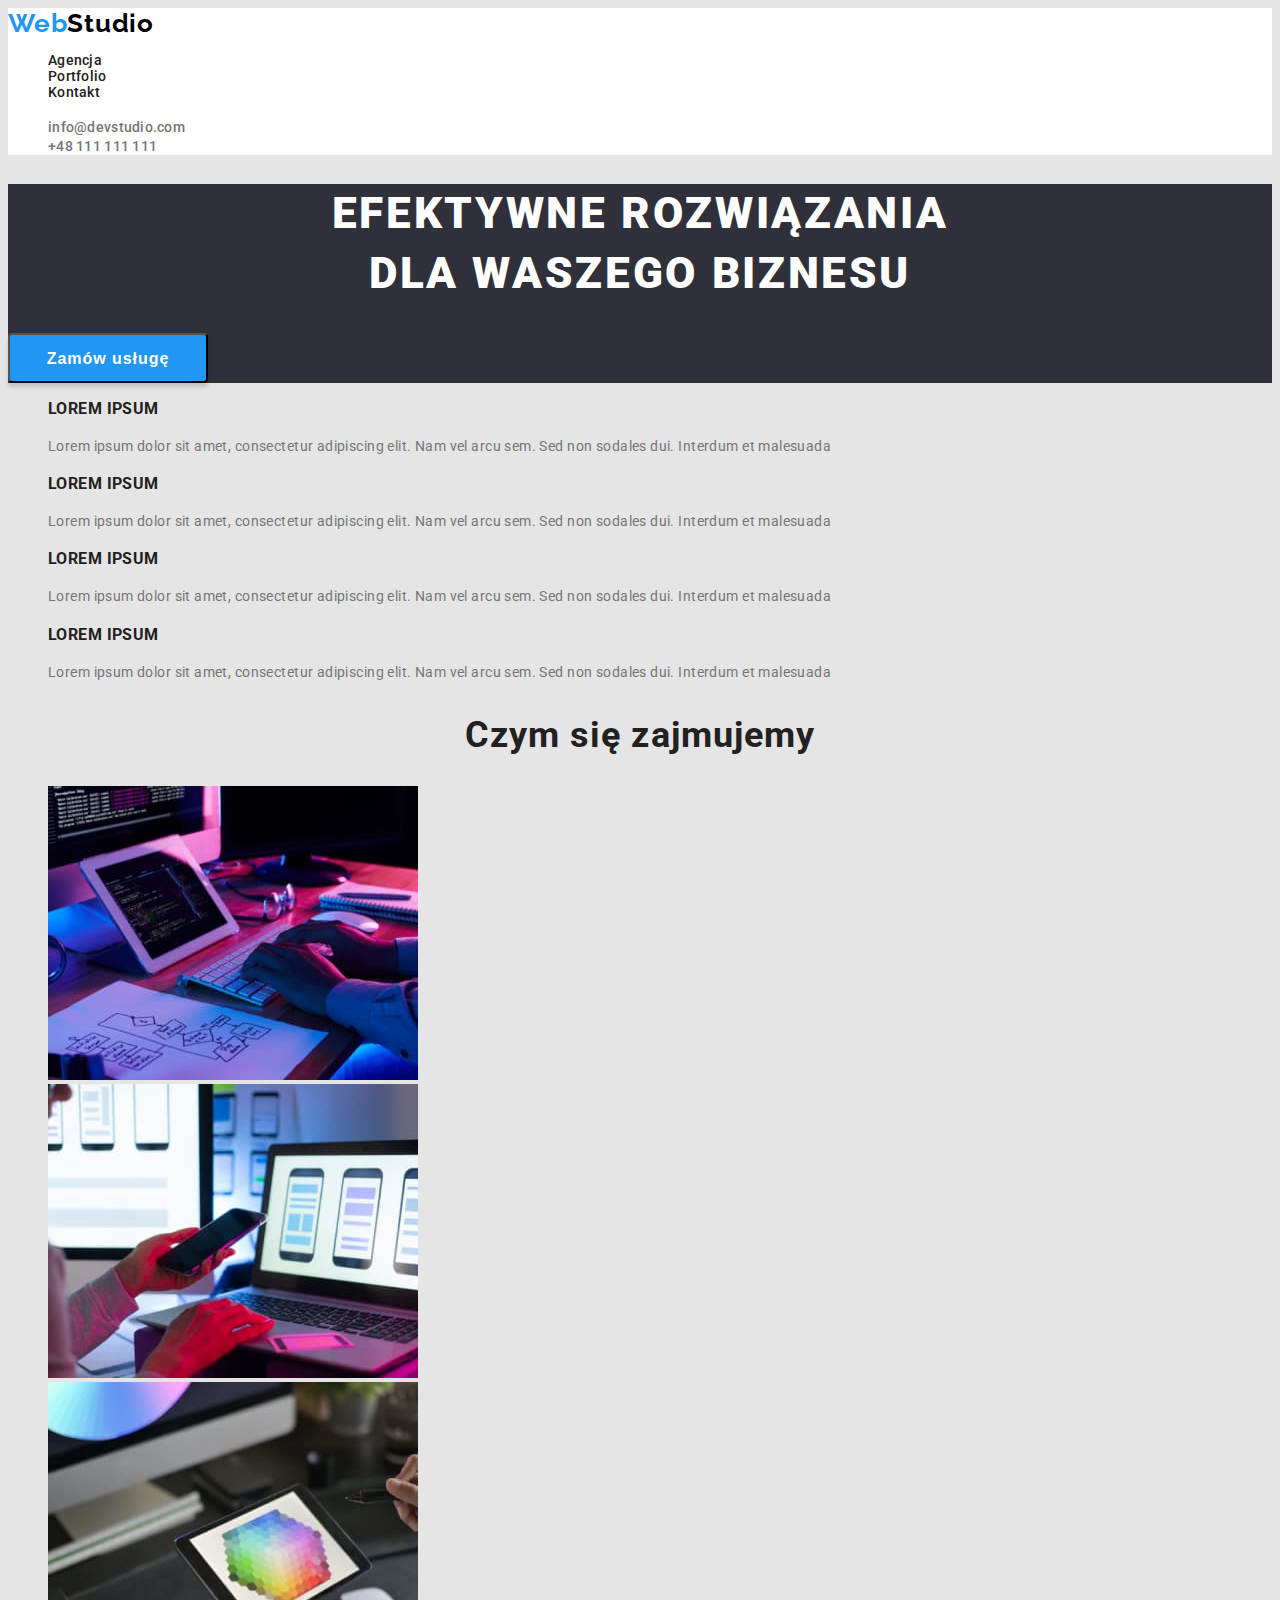
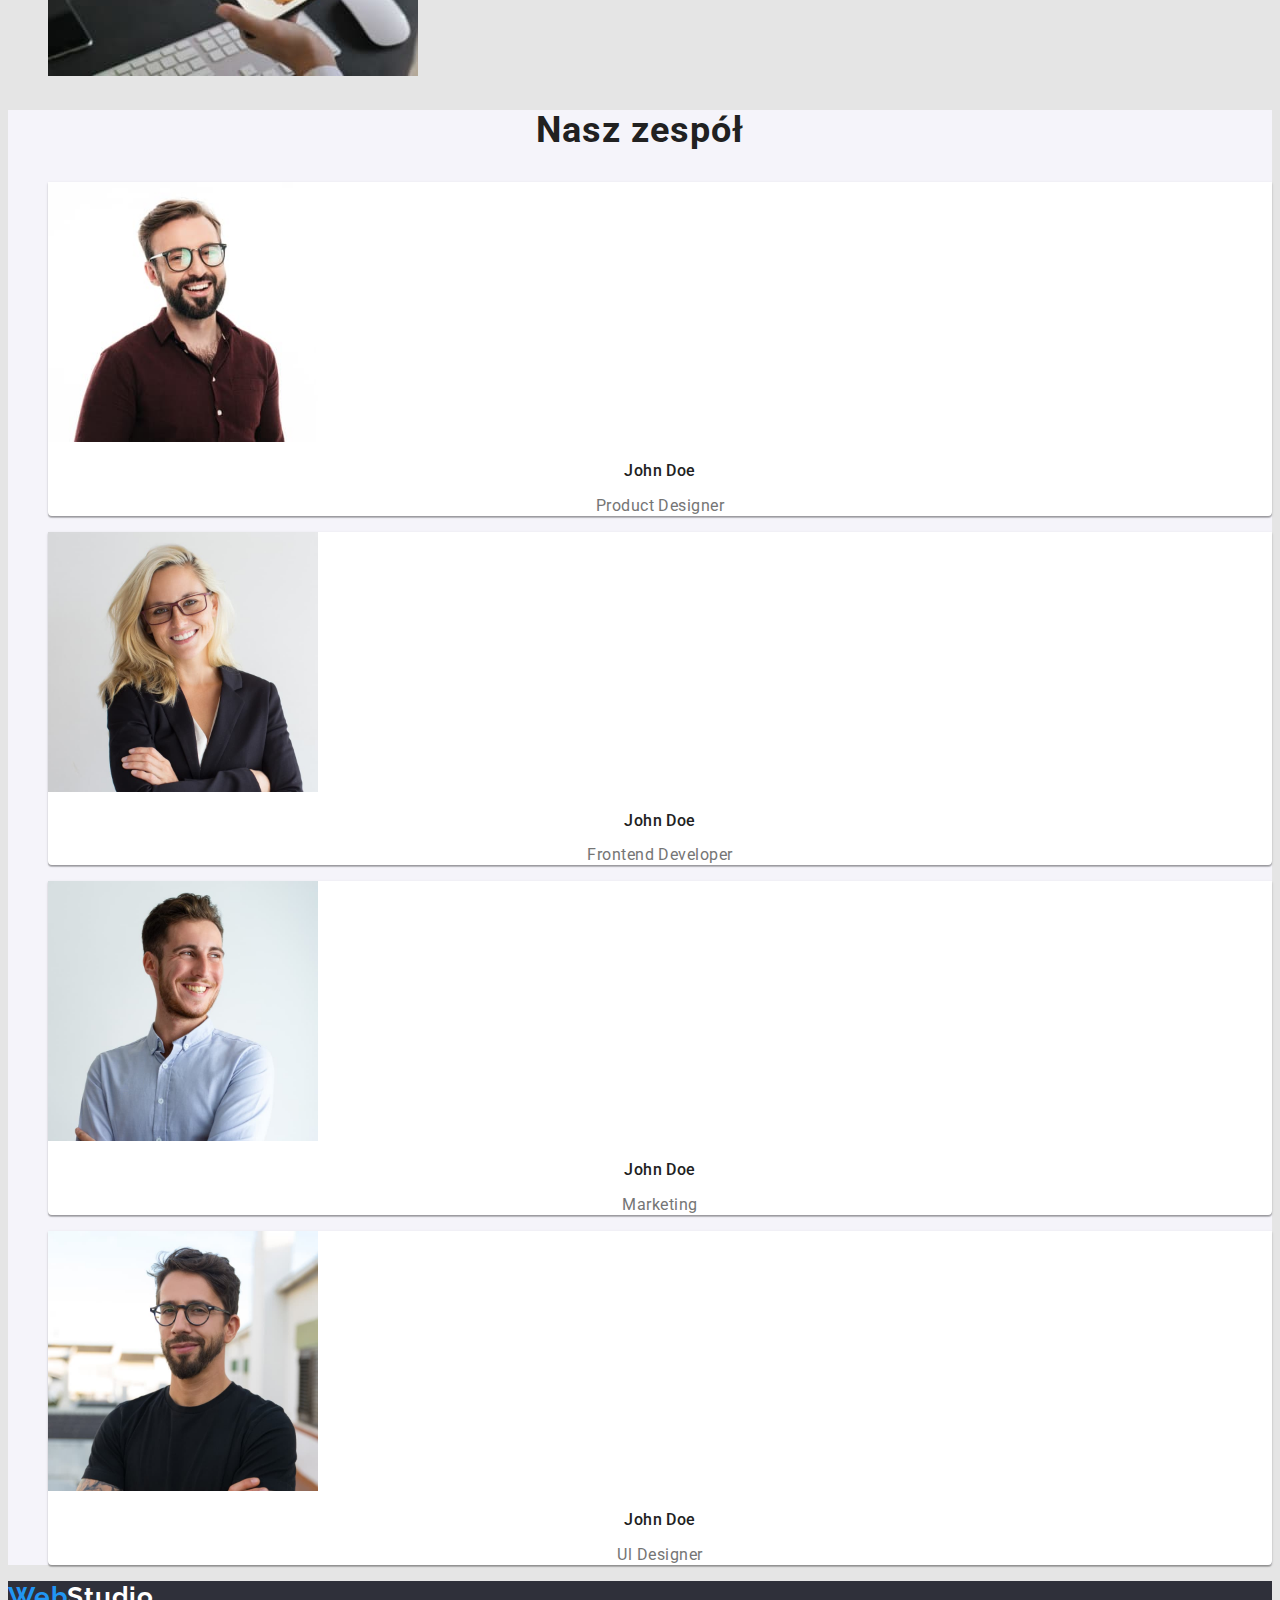
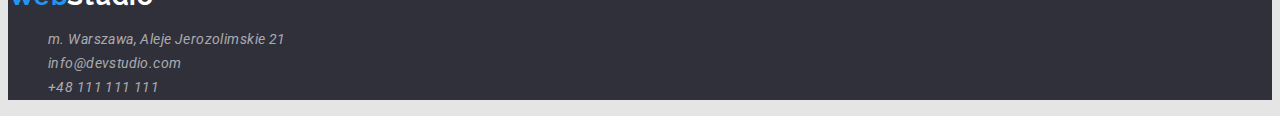
==== index.html @ 437060d9 "e" ====
<!DOCTYPE html>
<html lang="pl">
  <head>
    <meta charset="UTF-8" />
    <meta http-equiv="X-UA-Compatible" content="IE=edge" />
    <meta name="description" content="Webside about WebStudio Agency" />
    <title>WebStudio</title>
    <link href="./css/styles.css" rel="stylesheet" />
    <link rel="preconnect" href="https://fonts.googleapis.com" />
    <link rel="preconnect" href="https://fonts.gstatic.com" crossorigin />
    <link
      href="https://fonts.googleapis.com/css2?family=Raleway:wght@700&family=Roboto:wght@400;500;700;900&display=swap"
      rel="stylesheet"
    />
  </head>
  <body>
    <header class="top-menu">
      <a class="logo" href="./index.html"
        ><span class="first-logo-part">Web</span><span>Studio</span></a
      >
      <nav class="navigation">
        <ul class="link-menu">
          <li><a class="link" href="./index.html">Agencja</a></li>
          <li>
            <a class="link" href="./portfolio.html">Portfolio</a>
          </li>
          <li><a class="link" href="#">Kontakt</a></li>
        </ul>
      </nav>
      <ul class="top-contacts">
        <li>
          <a class="contact-link" href="mailto:info@devstudio.com"
            >info@devstudio.com</a
          >
        </li>
        <li>
          <a class="contact-link" href="tel:+48111111111">+48 111 111 111</a>
        </li>
      </ul>
    </header>
    <main>
      <section class="top-container">
        <h1 class="top-container-text">
          Efektywne rozwiązania <br />dla waszego biznesu
        </h1>
        <button class="top-container-button" type="button">Zamów usługę</button>
      </section>

      <section class="advantages">
        <h2 hidden>Our advantages</h2>
        <ul>
          <li>
            <h3 class="topic">Lorem ipsum</h3>
            <p class="description">
              Lorem ipsum dolor sit amet, consectetur adipiscing elit. Nam vel
              arcu sem. Sed non sodales dui. Interdum et malesuada
            </p>
          </li>
          <li>
            <h3 class="topic">Lorem ipsum</h3>
            <p class="description">
              Lorem ipsum dolor sit amet, consectetur adipiscing elit. Nam vel
              arcu sem. Sed non sodales dui. Interdum et malesuada
            </p>
          </li>
          <li>
            <h3 class="topic">Lorem ipsum</h3>
            <p class="description">
              Lorem ipsum dolor sit amet, consectetur adipiscing elit. Nam vel
              arcu sem. Sed non sodales dui. Interdum et malesuada
            </p>
          </li>
          <li>
            <h3 class="topic">Lorem ipsum</h3>
            <p class="description">
              Lorem ipsum dolor sit amet, consectetur adipiscing elit. Nam vel
              arcu sem. Sed non sodales dui. Interdum et malesuada
            </p>
          </li>
        </ul>
      </section>
      <section>
        <h2 class="what-we-do">Czym się zajmujemy</h2>
        <ul>
          <li>
            <img
              src="./images/img.jpg"
              alt="man typing on a keyboard"
              width="370"
              height="294"
            />
          </li>
          <li>
            <img
              src="./images/img1.jpg"
              alt="man using mobile phone"
              width="370"
              height="294"
            />
          </li>
          <li>
            <img
              src="./images/img2.jpg"
              alt="man trying to find perfect colour"
              width="370"
              height="294"
            />
          </li>
        </ul>
      </section>
      <section class="teammates">
        <h2 class="teammates-header">Nasz zespół</h2>
        <ul>
          <li class="teammates-item">
            <img
              class="teammates-item-photo"
              src="./images/jd1.jpg"
              alt="bearded man with glasses"
              width="270"
              height="260"
            />
            <h3 class="teammates-item-name">John Doe</h3>
            <p class="teammates-item-role">Product Designer</p>
          </li>

          <li class="teammates-item">
            <img
              class="teammates-item-photo"
              src="./images/jd2.jpg"
              alt="blond woman with glasses"
              width="270"
              height="260"
            />
            <h3 class="teammates-item-name">John Doe</h3>
            <p class="teammates-item-role">Frontend Developer</p>
          </li>
          <li class="teammates-item">
            <img
              class="teammates-item-photo"
              src="./images/jd3.jpg"
              alt="smiling man in blue shirt"
              width="270"
              height="260"
            />
            <h3 class="teammates-item-name">John Doe</h3>
            <p class="teammates-item-role">Marketing</p>
          </li>
          <li class="teammates-item">
            <img
              class="teammates-item-photo"
              src="./images/jd4.jpg"
              alt="bearded man with glasses in black t-shirt"
              width="270"
              height="260"
            />
            <h3 class="teammates-item-name">John Doe</h3>
            <p class="teammates-item-role">Ul Designer</p>
          </li>
        </ul>
      </section>
    </main>
    <footer class="footer">
      <p>
        <a class="logo" href="./index.html"
          ><span class="first-logo-part">Web</span
          ><span class="second-logo-part">Studio</span></a
        >
      </p>
      <address class="lower-contacts">
        <ul>
          <li>
            <a
              class="lower-link"
              href="https://www.google.pl/maps/place/al.+Jerozolimskie+21,+00-508+Warszawa/@52.2305286,21.013843,17z/data=!3m1!4b1!4m5!3m4!1s0x471eccf3e52bee23:0xc5163bc7ec8d4437!8m2!3d52.2305286!4d21.0160317"
              target="_blank"
              rel="noopener noreferrer nofollow"
              >m. Warszawa, Aleje Jerozolimskie 21</a
            >
          </li>
          <li>
            <a class="lower-link" href="mailto:info@devstudio.com"
              >info@devstudio.com</a
            >
          </li>
          <li>
            <a class="lower-link" href="tel:+48111111111">+48 111 111 111</a>
          </li>
        </ul>
      </address>
    </footer>
  </body>
</html>
---- css/styles.css ----
:root {
  --page-primary-background-color: #e5e5e5;
  --page-secondary-background-color: #2f303a;
  --page-tertiary-background-color: #f5f4fa;
  --object-primary-background-color: #2196f3;
  --object-secondary-background-color: #ffffff;
  --border-color: #eeeeee;
  --text-primary-color: #212121;
  --text-secondary-color: #757575;
  --text-tertiary-color: #ffffff;
  --text-quaternary-color: #000000;
  --alpha-color: #ffffff99;
  --primary-box-shadow-color: #00000026;
  --secondary-box-shadow-color: #0000001f;
  --tertiary-box-shadow-color: #00000024;
  --quarternary-box-shadow-color: #00000033;
}

body {
  font-family: "Roboto", sans-serif;
  color: var(--text-primary-color);
  background-color: var(--page-primary-background-color);
}
.top-menu {
  background-color: var(--object-secondary-background-color);
}
.logo {
  font-family: "Raleway";
  font-weight: 700;
  font-size: 26px;
  color: var(--text-quaternary-color);
  text-decoration: none;
  line-height: 1.19;
  letter-spacing: 0.03em;
}
.first-logo-part {
  color: var(--object-primary-background-color);
}
.navigation {
  font-size: 14px;
  line-height: 1.14;
  font-weight: 500;
  letter-spacing: 0.02em;
}
.link-menu .link {
  text-decoration: none;
  color: var(--text-primary-color);
}
.link-menu .link:hover,
.link-menu .link:focus {
  color: var(--object-primary-background-color);
}

.top-contacts .contact-link {
  color: var(--text-secondary-color);
  font-size: 14px;
  line-height: 1.14;
  font-weight: 500;
  letter-spacing: 0.02em;
  text-decoration: none;
}
.top-contacts .contact-link:hover,
.top-contacts .contact-link:focus {
  color: var(--object-primary-background-color);
}

.top-container {
  background-color: var(--page-secondary-background-color);
}
.top-container-text {
  color: var(--text-tertiary-color);
  font-size: 44px;
  font-weight: 900;
  line-height: 1.36;
  text-align: center;
  letter-spacing: 0.06em;
  text-transform: uppercase;
}
.top-container-button {
  background-color: var(--object-primary-background-color);
  color: var(--object-secondary-background-color);
  box-shadow: 0px 4px 4px var(--primary-box-shadow-color);
  border-radius: 4px;
  font-weight: 700;
  font-size: 16px;
  line-height: 1.85;
  align-items: center;
  text-align: center;
  letter-spacing: 0.06em;
  width: 200px;
  height: 50px;
  cursor: pointer;
}
.advantages {
  letter-spacing: 0.03em;
  font-size: 14px;
}
.topic {
  line-height: 1.14;
  text-transform: uppercase;
  color: var(--text-primary-color);
}
.description {
  color: var(--text-secondary-color);
  line-height: 1.71;
}
.what-we-do {
  color: var(--text-primary-color);
  font-size: 36px;
  line-height: 1.16;
  text-align: center;
  letter-spacing: 0.03em;
}
.teammates {
  background-color: var(--page-tertiary-background-color);
}
.teammates-header {
  color: var(--text-primary-color);
  font-size: 36px;
  line-height: 1.16;
  text-align: center;
  letter-spacing: 0.03em;
}
.teammates-item {
  background-color: var(--object-secondary-background-color);
  box-shadow: 0px 1px 3px var(--secondary-box-shadow-color),
    0px 1px 1px var(--tertiary-box-shadow-color),
    0px 2px 1px var(--quarternary-box-shadow-color);
  border-radius: 0px 0px 4px 4px;
}
.teammates-item-name {
  color: var(--text-primary-color);
  font-weight: 500;
  font-size: 16px;
  line-height: 1.18;
  text-align: center;
  letter-spacing: 0.03em;
}
.teammates-item-role {
  color: var(--text-secondary-color);
  font-size: 16px;
  line-height: 1.18;
  text-align: center;
  letter-spacing: 0.03em;
}
.footer {
  background-color: var(--page-secondary-background-color);
  text-decoration: none;
}
.second-logo-part {
  color: var(--text-tertiary-color);
}
.lower-contacts .lower-link {
  color: var(--alpha-color);
  font-size: 14px;
  line-height: 1.71;
  letter-spacing: 0.03em;
  text-decoration: none;
}
.lower-contacts .lower-link:hover,
.lower-contacts .lower-link:focus {
  color: var(--text-tertiary-color);
}

.portfolio-button {
  background-color: var(--page-tertiary-background-color);
  color: var(--text-primary-color);
  box-shadow: 0px 4px 4px var(--primary-box-shadow-color);
  border-radius: 4px;
  font-weight: 500;
  font-size: 16px;
  line-height: 1.62;
  text-align: center;
  letter-spacing: 0.06em;
  cursor: pointer;
}
.portfolio-button:hover,
.portfolio-button:focus {
  background-color: var(--object-primary-background-color);
  color: var(--object-secondary-background-color);
}
.portfolio-lower-section-item {
  background-color: var(--text-tertiary-color);
  border: 1px solid var(--border-color);
}
.portfolio-lower-section-item-heading {
  color: var(--text-primary-color);
  font-size: 18px;
  line-height: 2;
  letter-spacing: 0.06em;
}
.portfolio-lower-section-item-description {
  color: var(--text-secondary-color);
  font-size: 16px;
  line-height: 1.87;
  letter-spacing: 0.06em;
}

/*dodałem bo nie mogłem patrzeć na te kropki :)*/
ul {
  list-style-type: none;
}
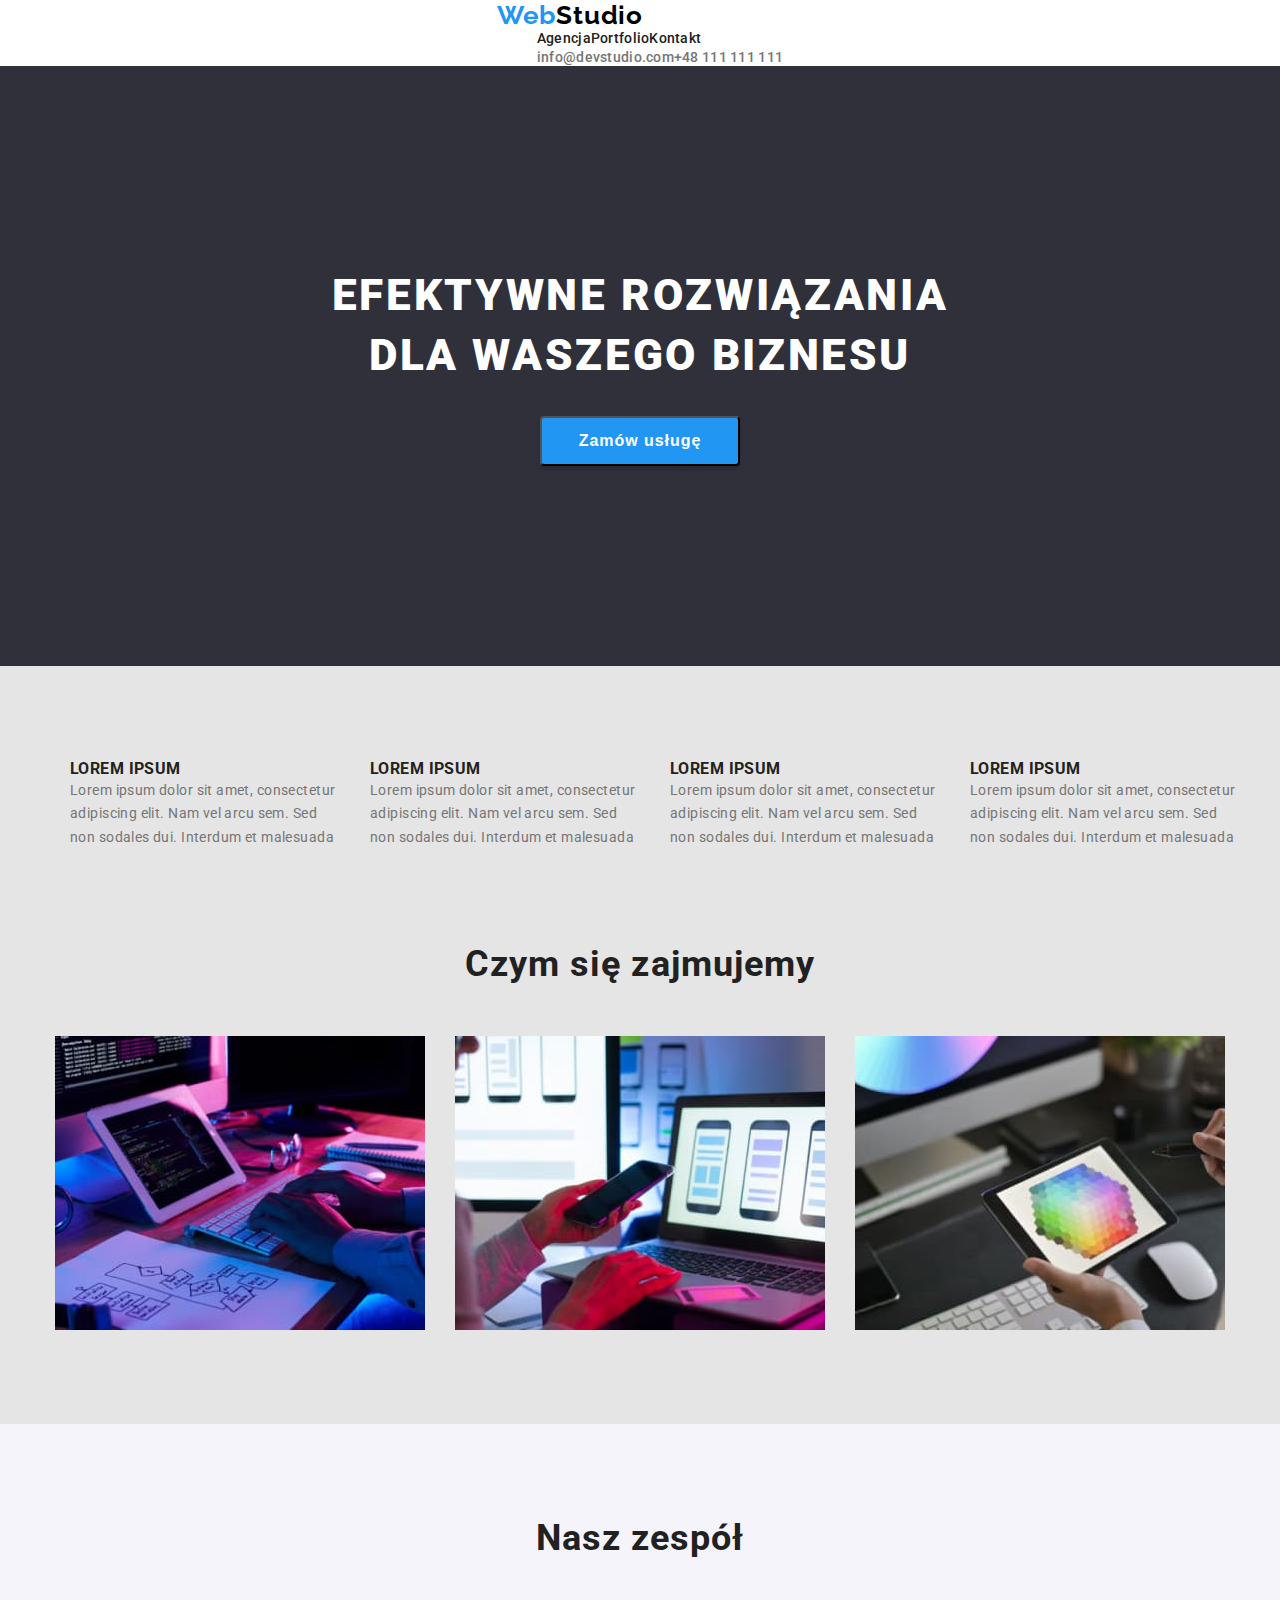
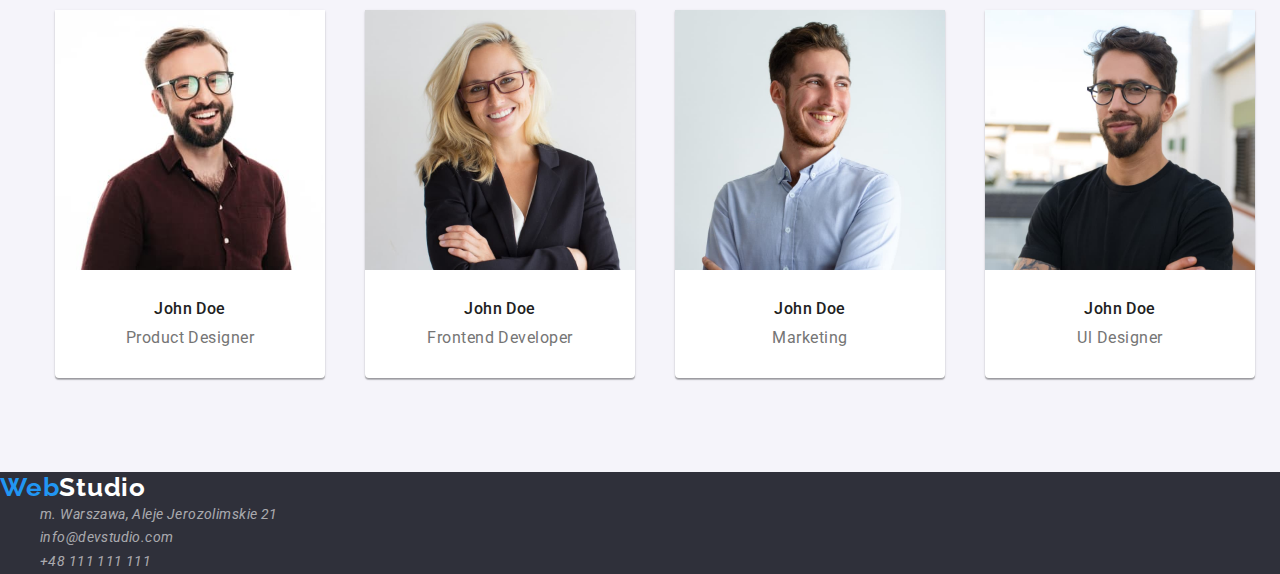
==== commit a5f833c2: "refreshed main in index.html and added styles in styles.css for main" ====
--- a/index.html
+++ b/index.html
@@ -5,6 +5,13 @@
     <meta http-equiv="X-UA-Compatible" content="IE=edge" />
     <meta name="description" content="Webside about WebStudio Agency" />
     <title>WebStudio</title>
+    <link
+      rel="stylesheet"
+      href="https://cdnjs.cloudflare.com/ajax/libs/modern-normalize/1.1.0/modern-normalize.min.css"
+      integrity="sha512-wpPYUAdjBVSE4KJnH1VR1HeZfpl1ub8YT/NKx4PuQ5NmX2tKuGu6U/JRp5y+Y8XG2tV+wKQpNHVUX03MfMFn9Q=="
+      crossorigin="anonymous"
+      referrerpolicy="no-referrer"
+    />
     <link href="./css/styles.css" rel="stylesheet" />
     <link rel="preconnect" href="https://fonts.googleapis.com" />
     <link rel="preconnect" href="https://fonts.gstatic.com" crossorigin />
@@ -15,9 +22,11 @@
   </head>
   <body>
     <header class="top-menu">
+      <div class="container">
       <a class="logo" href="./index.html"
         ><span class="first-logo-part">Web</span><span>Studio</span></a
       >
+      
       <nav class="navigation">
         <ul class="link-menu">
           <li><a class="link" href="./index.html">Agencja</a></li>
@@ -27,6 +36,7 @@
           <li><a class="link" href="#">Kontakt</a></li>
         </ul>
       </nav>
+      
       <ul class="top-contacts">
         <li>
           <a class="contact-link" href="mailto:info@devstudio.com"
@@ -37,126 +47,135 @@
           <a class="contact-link" href="tel:+48111111111">+48 111 111 111</a>
         </li>
       </ul>
+    </div>
     </header>
     <main>
-      <section class="top-container">
+      <section class="top-container section">
+        <div class="container">
         <h1 class="top-container-text">
           Efektywne rozwiązania <br />dla waszego biznesu
         </h1>
         <button class="top-container-button" type="button">Zamów usługę</button>
+      </div>
       </section>
 
-      <section class="advantages">
+      <section class="advantages section">
+        <div class="container">
         <h2 hidden>Our advantages</h2>
-        <ul>
-          <li>
-            <h3 class="topic">Lorem ipsum</h3>
-            <p class="description">
-              Lorem ipsum dolor sit amet, consectetur adipiscing elit. Nam vel
-              arcu sem. Sed non sodales dui. Interdum et malesuada
-            </p>
-          </li>
-          <li>
-            <h3 class="topic">Lorem ipsum</h3>
-            <p class="description">
-              Lorem ipsum dolor sit amet, consectetur adipiscing elit. Nam vel
-              arcu sem. Sed non sodales dui. Interdum et malesuada
-            </p>
-          </li>
-          <li>
-            <h3 class="topic">Lorem ipsum</h3>
-            <p class="description">
-              Lorem ipsum dolor sit amet, consectetur adipiscing elit. Nam vel
-              arcu sem. Sed non sodales dui. Interdum et malesuada
-            </p>
-          </li>
-          <li>
-            <h3 class="topic">Lorem ipsum</h3>
-            <p class="description">
-              Lorem ipsum dolor sit amet, consectetur adipiscing elit. Nam vel
-              arcu sem. Sed non sodales dui. Interdum et malesuada
-            </p>
-          </li>
+        <ul class="advantages-list">
+          <li>
+            <h3 class="topic">Lorem ipsum</h3>
+            <p class="description">
+              Lorem ipsum dolor sit amet, consectetur adipiscing elit. Nam vel
+              arcu sem. Sed non sodales dui. Interdum et malesuada
+            </p>
+          </li>
+          <li>
+            <h3 class="topic">Lorem ipsum</h3>
+            <p class="description">
+              Lorem ipsum dolor sit amet, consectetur adipiscing elit. Nam vel
+              arcu sem. Sed non sodales dui. Interdum et malesuada
+            </p>
+          </li>
+          <li>
+            <h3 class="topic">Lorem ipsum</h3>
+            <p class="description">
+              Lorem ipsum dolor sit amet, consectetur adipiscing elit. Nam vel
+              arcu sem. Sed non sodales dui. Interdum et malesuada
+            </p>
+          </li>
+          <li>
+            <h3 class="topic">Lorem ipsum</h3>
+            <p class="description">
+              Lorem ipsum dolor sit amet, consectetur adipiscing elit. Nam vel
+              arcu sem. Sed non sodales dui. Interdum et malesuada
+            </p>
+          </li>
+        </div>
         </ul>
       </section>
-      <section>
-        <h2 class="what-we-do">Czym się zajmujemy</h2>
-        <ul>
-          <li>
-            <img
-              src="./images/img.jpg"
-              alt="man typing on a keyboard"
-              width="370"
-              height="294"
-            />
-          </li>
-          <li>
-            <img
-              src="./images/img1.jpg"
-              alt="man using mobile phone"
-              width="370"
-              height="294"
-            />
-          </li>
-          <li>
-            <img
-              src="./images/img2.jpg"
-              alt="man trying to find perfect colour"
-              width="370"
-              height="294"
-            />
-          </li>
-        </ul>
-      </section>
-      <section class="teammates">
-        <h2 class="teammates-header">Nasz zespół</h2>
-        <ul>
-          <li class="teammates-item">
-            <img
-              class="teammates-item-photo"
-              src="./images/jd1.jpg"
-              alt="bearded man with glasses"
-              width="270"
-              height="260"
-            />
-            <h3 class="teammates-item-name">John Doe</h3>
-            <p class="teammates-item-role">Product Designer</p>
-          </li>
+      <section class="section">
+        <div class="container">
+          <h2 class="what-we-do">Czym się zajmujemy</h2>
+          <ul class="what-we-do-list">
+            <li>
+              <img class="what-we-do-list-image"
+                src="./images/img.jpg"
+                alt="man typing on a keyboard"
+                width="370"
+                height="294"
+              />
+            </li>
+            <li >
+              <img class="what-we-do-list-image"
+                src="./images/img1.jpg"
+                alt="man using mobile phone"
+                width="370"
+                height="294"
+              />
+            </li>
+            <li >
+              <img class="what-we-do-list-image"
+                src="./images/img2.jpg"
+                alt="man trying to find perfect colour"
+                width="370"
+                height="294"
+              />
+            </li>
+          </ul>
+        </div>
+      </section>
+      <section class="teammates section">
+        <div class="container">
+          <h2 class="teammates-header">Nasz zespół</h2>
+          <ul class="teammates-list">
+            <li class="teammates-item">
+              <img
+                class="teammates-item-photo"
+                src="./images/jd1.jpg"
+                alt="bearded man with glasses"
+                width="270"
+                height="260"
+              />
+              <h3 class="teammates-item-name">John Doe</h3>
+              <p class="teammates-item-role">Product Designer</p>
+            </li>
 
-          <li class="teammates-item">
-            <img
-              class="teammates-item-photo"
-              src="./images/jd2.jpg"
-              alt="blond woman with glasses"
-              width="270"
-              height="260"
-            />
-            <h3 class="teammates-item-name">John Doe</h3>
-            <p class="teammates-item-role">Frontend Developer</p>
-          </li>
-          <li class="teammates-item">
-            <img
-              class="teammates-item-photo"
-              src="./images/jd3.jpg"
-              alt="smiling man in blue shirt"
-              width="270"
-              height="260"
-            />
-            <h3 class="teammates-item-name">John Doe</h3>
-            <p class="teammates-item-role">Marketing</p>
-          </li>
-          <li class="teammates-item">
-            <img
-              class="teammates-item-photo"
-              src="./images/jd4.jpg"
-              alt="bearded man with glasses in black t-shirt"
-              width="270"
-              height="260"
-            />
-            <h3 class="teammates-item-name">John Doe</h3>
-            <p class="teammates-item-role">Ul Designer</p>
-          </li>
-        </ul>
+            <li class="teammates-item">
+              <img
+                class="teammates-item-photo"
+                src="./images/jd2.jpg"
+                alt="blond woman with glasses"
+                width="270"
+                height="260"
+              />
+              <h3 class="teammates-item-name">John Doe</h3>
+              <p class="teammates-item-role">Frontend Developer</p>
+            </li>
+            <li class="teammates-item">
+              <img
+                class="teammates-item-photo"
+                src="./images/jd3.jpg"
+                alt="smiling man in blue shirt"
+                width="270"
+                height="260"
+              />
+              <h3 class="teammates-item-name">John Doe</h3>
+              <p class="teammates-item-role">Marketing</p>
+            </li>
+            <li class="teammates-item">
+              <img
+                class="teammates-item-photo"
+                src="./images/jd4.jpg"
+                alt="bearded man with glasses in black t-shirt"
+                width="270"
+                height="260"
+              />
+              <h3 class="teammates-item-name">John Doe</h3>
+              <p class="teammates-item-role">Ul Designer</p>
+            </li>
+          </ul>
+        </div>
       </section>
     </main>
     <footer class="footer">
--- a/css/styles.css
+++ b/css/styles.css
@@ -15,14 +15,29 @@
   --tertiary-box-shadow-color: #00000024;
   --quarternary-box-shadow-color: #00000033;
 }
-
+* {
+  margin: 0;
+}
 body {
   font-family: "Roboto", sans-serif;
   color: var(--text-primary-color);
   background-color: var(--page-primary-background-color);
 }
+.container {
+  max-width: 1200px;
+  margin: 0 auto;
+}
+.section {
+  padding-top: 94px;
+  padding-bottom: 94px;
+}
+
 .top-menu {
   background-color: var(--object-secondary-background-color);
+  padding-left: 15px;
+  padding-right: 15px;
+  display: flex;
+  justify-content: space-between;
 }
 .logo {
   font-family: "Raleway";
@@ -42,6 +57,9 @@
   font-weight: 500;
   letter-spacing: 0.02em;
 }
+.navigation .link-menu {
+  display: flex;
+}
 .link-menu .link {
   text-decoration: none;
   color: var(--text-primary-color);
@@ -50,7 +68,9 @@
 .link-menu .link:focus {
   color: var(--object-primary-background-color);
 }
-
+.top-contacts {
+  display: flex;
+}
 .top-contacts .contact-link {
   color: var(--text-secondary-color);
   font-size: 14px;
@@ -66,6 +86,9 @@
 
 .top-container {
   background-color: var(--page-secondary-background-color);
+  display: flex;
+  padding-bottom: 200px;
+  padding-top: 200px;
 }
 .top-container-text {
   color: var(--text-tertiary-color);
@@ -75,6 +98,8 @@
   text-align: center;
   letter-spacing: 0.06em;
   text-transform: uppercase;
+  min-height: 120px;
+  min-width: 696px;
 }
 .top-container-button {
   background-color: var(--object-primary-background-color);
@@ -87,13 +112,28 @@
   align-items: center;
   text-align: center;
   letter-spacing: 0.06em;
-  width: 200px;
-  height: 50px;
+  min-width: 200px;
+  min-height: 50px;
   cursor: pointer;
+  display: block;
+  margin-left: auto;
+  margin-right: auto;
+  margin-top: 30px;
 }
 .advantages {
   letter-spacing: 0.03em;
   font-size: 14px;
+  width: 100%;
+  padding-bottom: 0;
+  padding-left: 15px;
+  padding-right: 15px;
+}
+.advantages-list {
+  display: flex;
+  padding-left: 15px;
+  padding-right: 15px;
+  justify-content: space-between;
+  column-gap: 30px;
 }
 .topic {
   line-height: 1.14;
@@ -110,9 +150,21 @@
   line-height: 1.16;
   text-align: center;
   letter-spacing: 0.03em;
+  margin-bottom: 50px;
+}
+.what-we-do-list {
+  display: flex;
+  justify-content: space-between;
+
+  padding: 0 15px;
+  margin-top: 50px;
+}
+.what-we-do-list-image {
+  display: block;
 }
 .teammates {
   background-color: var(--page-tertiary-background-color);
+  width: 100%;
 }
 .teammates-header {
   color: var(--text-primary-color);
@@ -120,6 +172,14 @@
   line-height: 1.16;
   text-align: center;
   letter-spacing: 0.03em;
+  margin-bottom: 50px;
+}
+.teammates-list {
+  display: flex;
+  justify-content: space-between;
+  width: 100%;
+  padding: 0 15px;
+  margin-top: 50px;
 }
 .teammates-item {
   background-color: var(--object-secondary-background-color);
@@ -128,6 +188,9 @@
     0px 2px 1px var(--quarternary-box-shadow-color);
   border-radius: 0px 0px 4px 4px;
 }
+.teammates-item-photo {
+  display: block;
+}
 .teammates-item-name {
   color: var(--text-primary-color);
   font-weight: 500;
@@ -135,6 +198,7 @@
   line-height: 1.18;
   text-align: center;
   letter-spacing: 0.03em;
+  margin: 30px auto 10px;
 }
 .teammates-item-role {
   color: var(--text-secondary-color);
@@ -142,6 +206,7 @@
   line-height: 1.18;
   text-align: center;
   letter-spacing: 0.03em;
+  margin: 10px auto 30px;
 }
 .footer {
   background-color: var(--page-secondary-background-color);
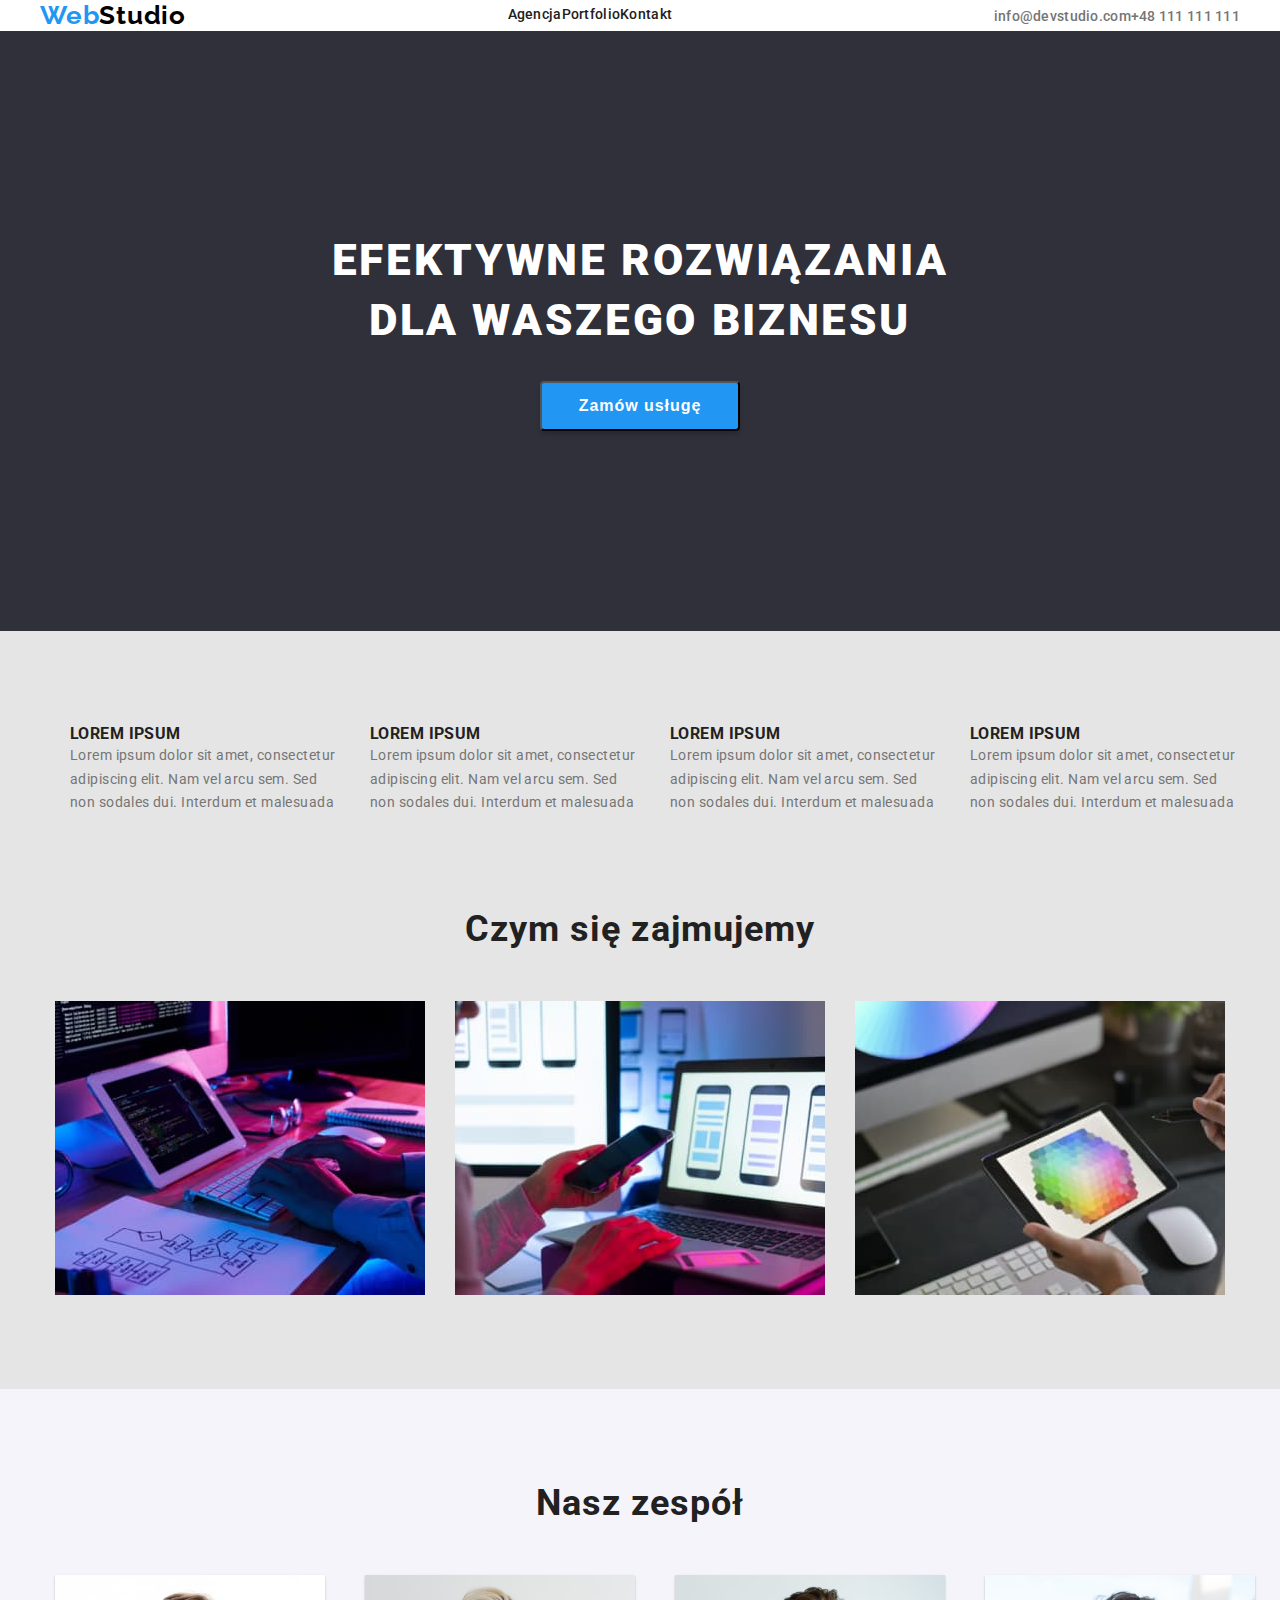
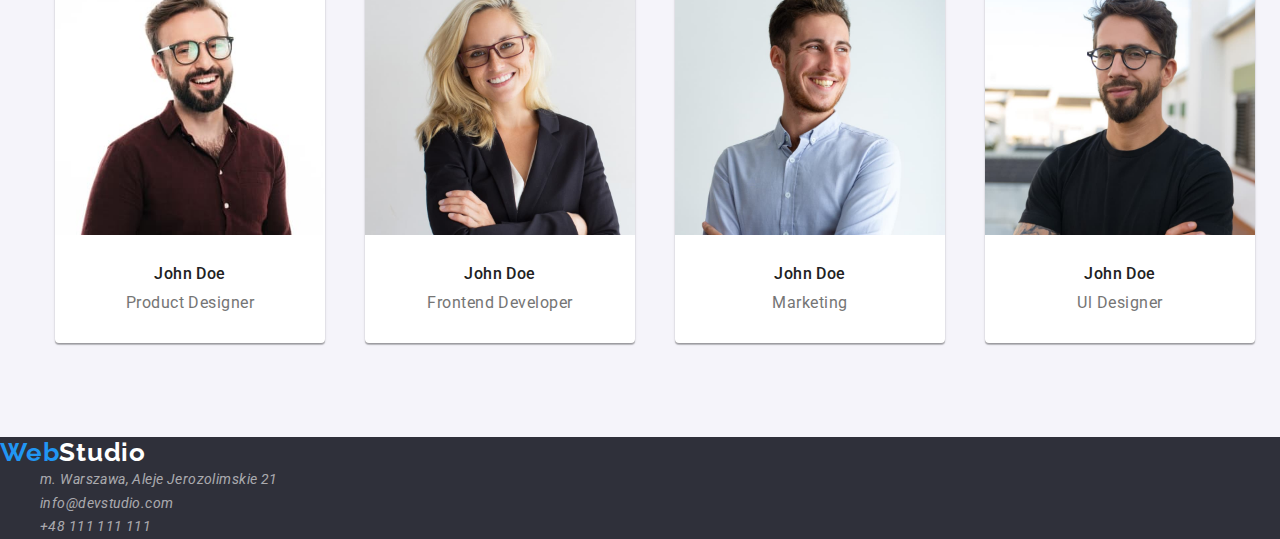
==== commit a7e50cb8: "added class top-menu-box in header in index.html and refreshed styles for it in styles.css" ====
--- a/index.html
+++ b/index.html
@@ -21,8 +21,8 @@
     />
   </head>
   <body>
-    <header class="top-menu">
-      <div class="container">
+    <header class="top-menu" >
+      <div class="top-menu-box container">
       <a class="logo" href="./index.html"
         ><span class="first-logo-part">Web</span><span>Studio</span></a
       >
--- a/css/styles.css
+++ b/css/styles.css
@@ -31,13 +31,16 @@
   padding-top: 94px;
   padding-bottom: 94px;
 }
-
 .top-menu {
   background-color: var(--object-secondary-background-color);
+  width: 100%;
+}
+.top-menu-box {
   padding-left: 15px;
   padding-right: 15px;
   display: flex;
   justify-content: space-between;
+  align-items: center;
 }
 .logo {
   font-family: "Raleway";
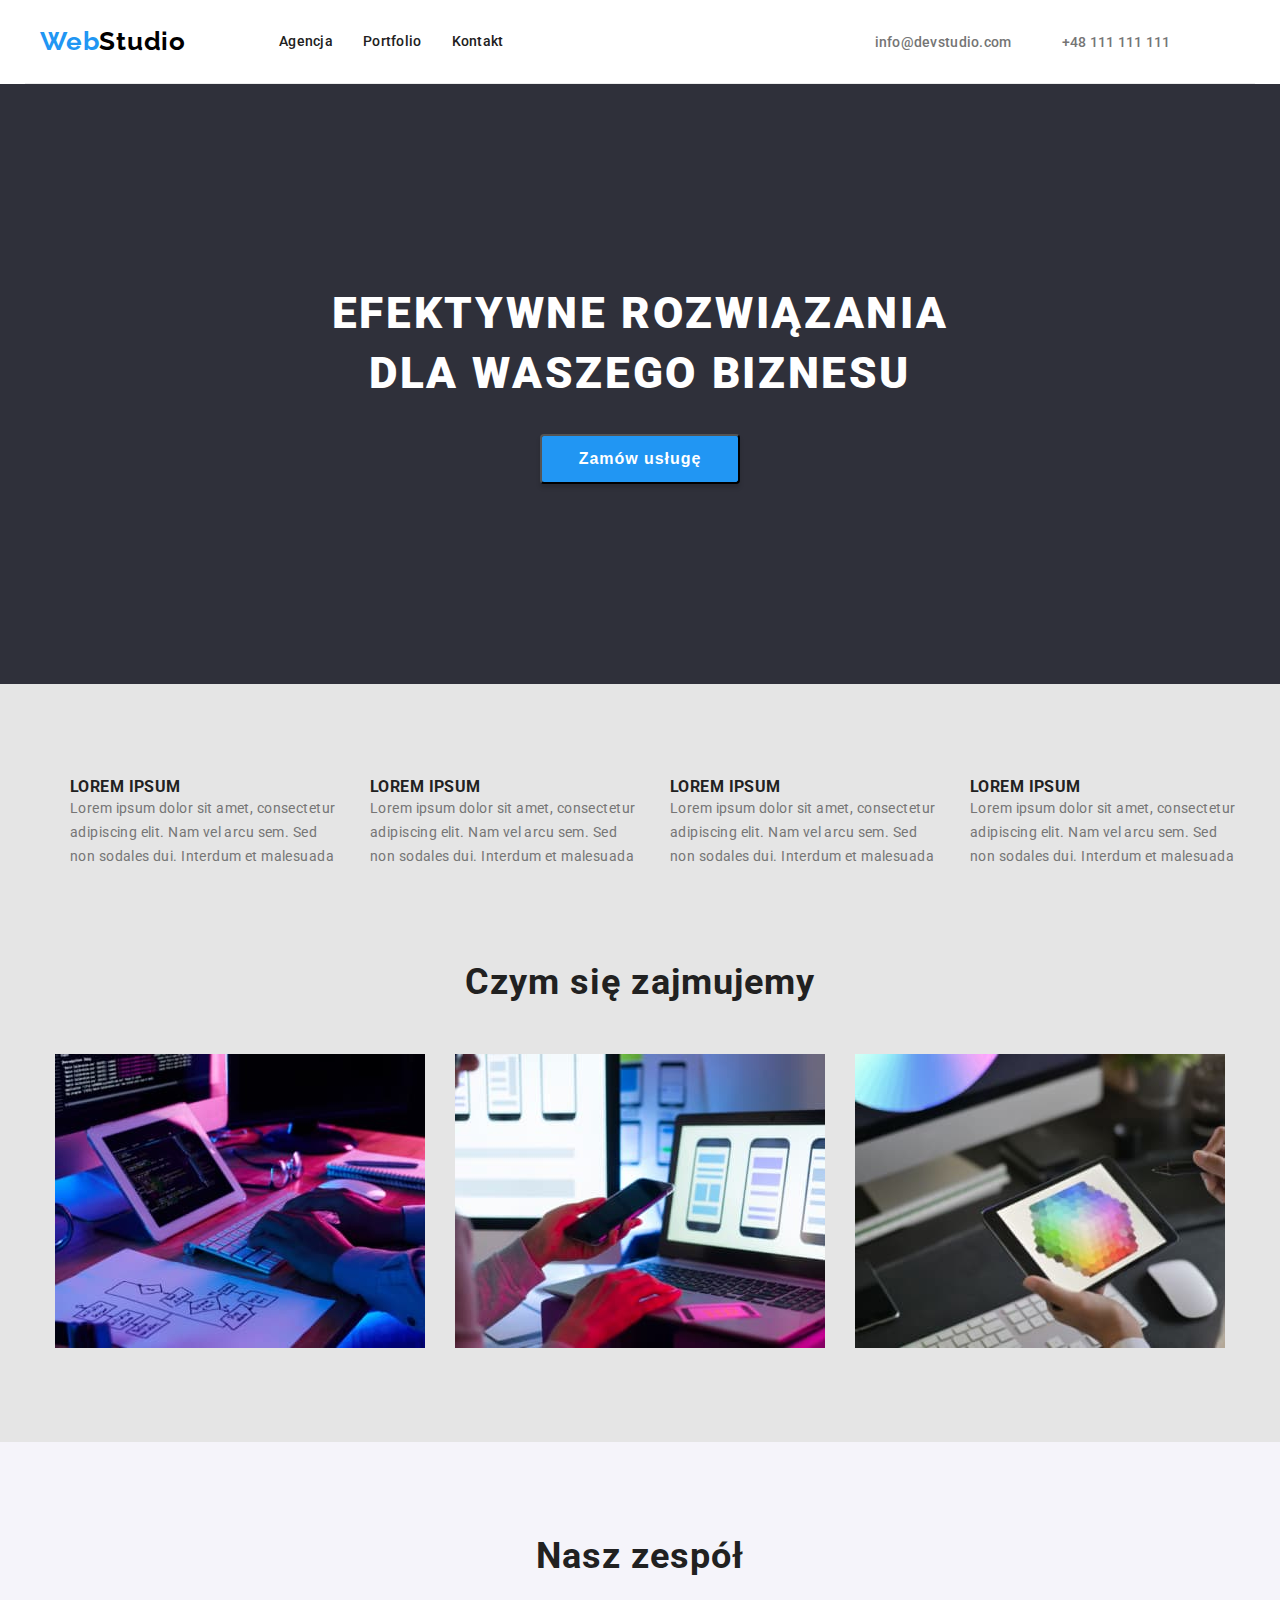
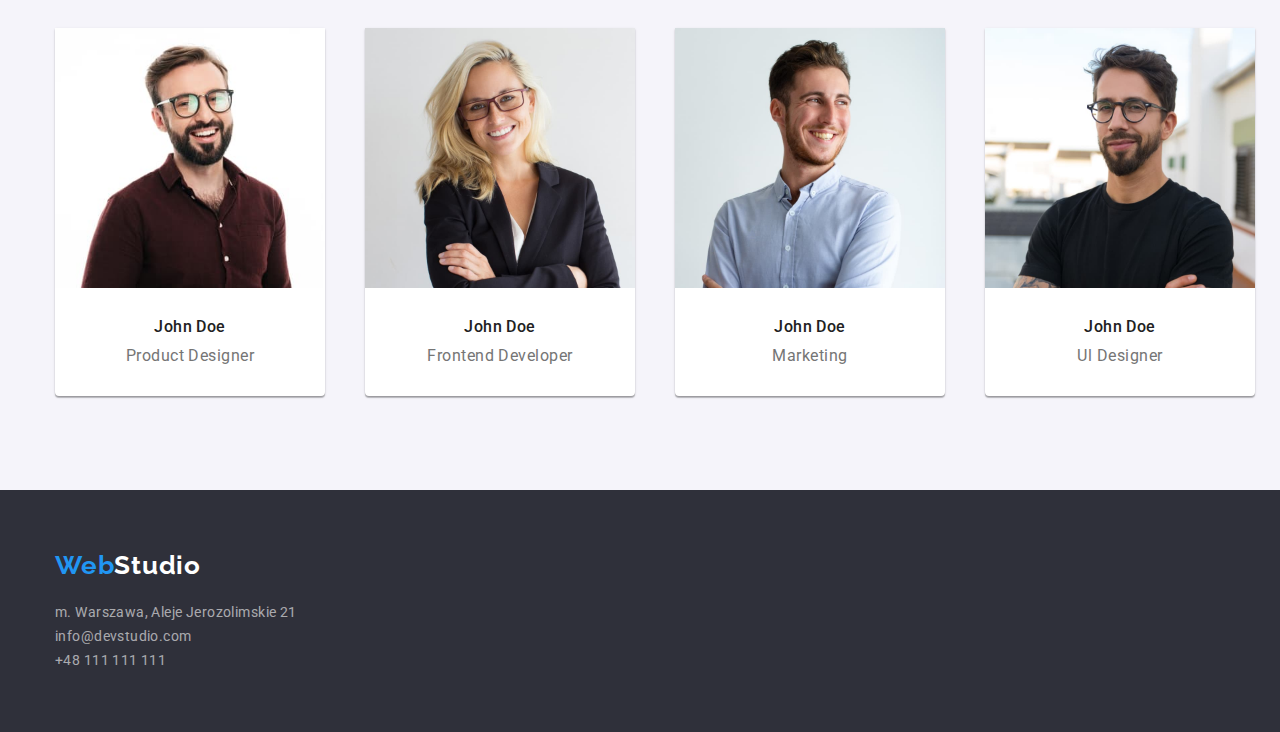
==== commit 33659ee7: "index.html and styles in styless.css for it pre-implemented" ====
--- a/index.html
+++ b/index.html
@@ -179,14 +179,14 @@
       </section>
     </main>
     <footer class="footer">
-      <p>
-        <a class="logo" href="./index.html"
+      <div class="footer-box container"><p>
+        <a class="footer-logo" href="./index.html"
           ><span class="first-logo-part">Web</span
           ><span class="second-logo-part">Studio</span></a
         >
       </p>
       <address class="lower-contacts">
-        <ul>
+        <ul class="lower-contact-list">
           <li>
             <a
               class="lower-link"
@@ -206,6 +206,7 @@
           </li>
         </ul>
       </address>
+    </div>
     </footer>
   </body>
 </html>
--- a/css/styles.css
+++ b/css/styles.css
@@ -14,6 +14,7 @@
   --secondary-box-shadow-color: #0000001f;
   --tertiary-box-shadow-color: #00000024;
   --quarternary-box-shadow-color: #00000033;
+  --header-border-bottom-color: #ececec;
 }
 * {
   margin: 0;
@@ -39,8 +40,9 @@
   padding-left: 15px;
   padding-right: 15px;
   display: flex;
-  justify-content: space-between;
+  justify-content: flex-start;
   align-items: center;
+  border-bottom: 1px solid var(--header-border-bottom-color);
 }
 .logo {
   font-family: "Raleway";
@@ -50,6 +52,9 @@
   text-decoration: none;
   line-height: 1.19;
   letter-spacing: 0.03em;
+  padding-top: 24px;
+  padding-bottom: 25px;
+  margin-right: 93px;
 }
 .first-logo-part {
   color: var(--object-primary-background-color);
@@ -59,10 +64,16 @@
   line-height: 1.14;
   font-weight: 500;
   letter-spacing: 0.02em;
+  padding-top: 32px;
+  padding-bottom: 32px;
 }
 .navigation .link-menu {
   display: flex;
-}
+  column-gap: 30px;
+  padding-left: 0;
+  margin-right: 371px;
+}
+
 .link-menu .link {
   text-decoration: none;
   color: var(--text-primary-color);
@@ -73,6 +84,10 @@
 }
 .top-contacts {
   display: flex;
+  column-gap: 50px;
+  padding-top: 32px;
+  padding-bottom: 32px;
+  padding-left: 0;
 }
 .top-contacts .contact-link {
   color: var(--text-secondary-color);
@@ -214,9 +229,32 @@
 .footer {
   background-color: var(--page-secondary-background-color);
   text-decoration: none;
+  padding-top: 60px;
+  padding-bottom: 60px;
+}
+.footer-box {
+  display: flex;
+  flex-direction: column;
+  margin-right: auto;
+}
+.footer-logo {
+  font-family: "Raleway";
+  font-weight: 700;
+  font-size: 26px;
+  color: var(--text-quaternary-color);
+  text-decoration: none;
+  line-height: 1.19;
+  letter-spacing: 0.03em;
+  padding-left: 15px;
+  margin-bottom: 20px;
 }
 .second-logo-part {
   color: var(--text-tertiary-color);
+}
+
+.lower-contact-list {
+  margin-top: 20px;
+  padding-left: 15px;
 }
 .lower-contacts .lower-link {
   color: var(--alpha-color);
@@ -224,6 +262,8 @@
   line-height: 1.71;
   letter-spacing: 0.03em;
   text-decoration: none;
+  font-style: normal;
+  gap: 9px;
 }
 .lower-contacts .lower-link:hover,
 .lower-contacts .lower-link:focus {
@@ -264,7 +304,7 @@
   letter-spacing: 0.06em;
 }
 
-/*dodałem bo nie mogłem patrzeć na te kropki :)*/
+/* dots deleted form uls :)*/
 ul {
   list-style-type: none;
 }
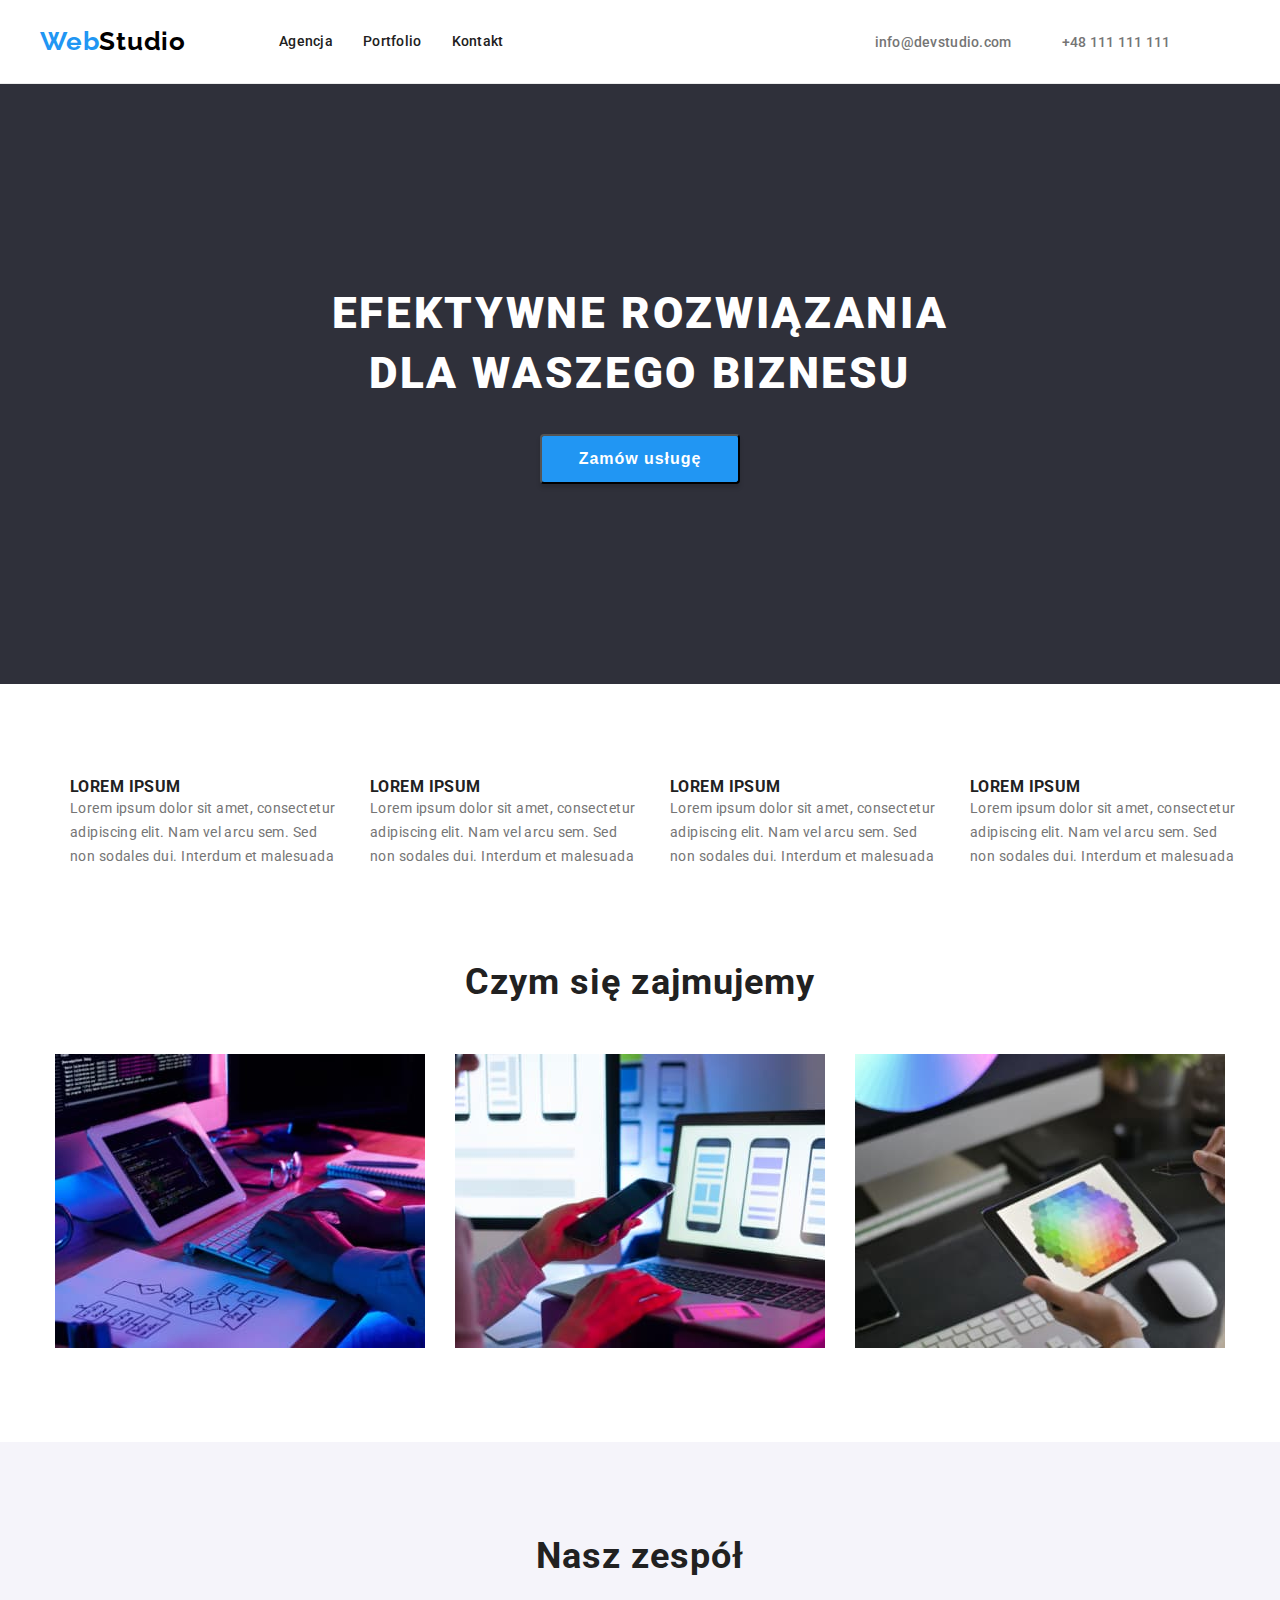
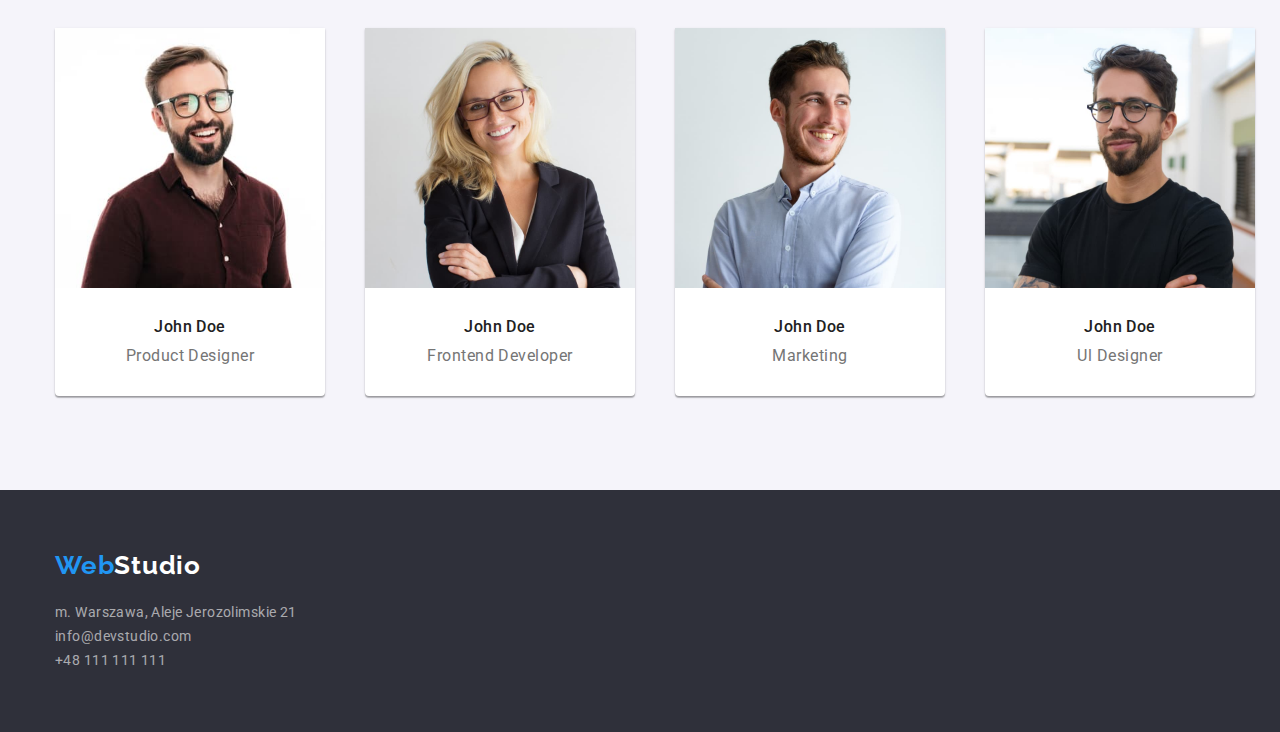
==== commit 179b33cc: "fixed backgrounds in main sections, bottom border of header and borders od pictures' descriptions in" ====
--- a/index.html
+++ b/index.html
@@ -21,101 +21,106 @@
     />
   </head>
   <body>
-    <header class="top-menu" >
+    <header class="top-menu">
       <div class="top-menu-box container">
-      <a class="logo" href="./index.html"
-        ><span class="first-logo-part">Web</span><span>Studio</span></a
-      >
-      
-      <nav class="navigation">
-        <ul class="link-menu">
-          <li><a class="link" href="./index.html">Agencja</a></li>
+        <a class="logo" href="./index.html"
+          ><span class="first-logo-part">Web</span><span>Studio</span></a
+        >
+
+        <nav class="navigation">
+          <ul class="link-menu">
+            <li><a class="link" href="./index.html">Agencja</a></li>
+            <li>
+              <a class="link" href="./portfolio.html">Portfolio</a>
+            </li>
+            <li><a class="link" href="#">Kontakt</a></li>
+          </ul>
+        </nav>
+
+        <ul class="top-contacts">
           <li>
-            <a class="link" href="./portfolio.html">Portfolio</a>
+            <a class="contact-link" href="mailto:info@devstudio.com"
+              >info@devstudio.com</a
+            >
           </li>
-          <li><a class="link" href="#">Kontakt</a></li>
+          <li>
+            <a class="contact-link" href="tel:+48111111111">+48 111 111 111</a>
+          </li>
         </ul>
-      </nav>
-      
-      <ul class="top-contacts">
-        <li>
-          <a class="contact-link" href="mailto:info@devstudio.com"
-            >info@devstudio.com</a
-          >
-        </li>
-        <li>
-          <a class="contact-link" href="tel:+48111111111">+48 111 111 111</a>
-        </li>
-      </ul>
-    </div>
+      </div>
     </header>
     <main>
       <section class="top-container section">
         <div class="container">
-        <h1 class="top-container-text">
-          Efektywne rozwiązania <br />dla waszego biznesu
-        </h1>
-        <button class="top-container-button" type="button">Zamów usługę</button>
-      </div>
+          <h1 class="top-container-text">
+            Efektywne rozwiązania <br />dla waszego biznesu
+          </h1>
+          <button class="top-container-button" type="button">
+            Zamów usługę
+          </button>
+        </div>
       </section>
 
       <section class="advantages section">
         <div class="container">
-        <h2 hidden>Our advantages</h2>
-        <ul class="advantages-list">
-          <li>
-            <h3 class="topic">Lorem ipsum</h3>
-            <p class="description">
-              Lorem ipsum dolor sit amet, consectetur adipiscing elit. Nam vel
-              arcu sem. Sed non sodales dui. Interdum et malesuada
-            </p>
-          </li>
-          <li>
-            <h3 class="topic">Lorem ipsum</h3>
-            <p class="description">
-              Lorem ipsum dolor sit amet, consectetur adipiscing elit. Nam vel
-              arcu sem. Sed non sodales dui. Interdum et malesuada
-            </p>
-          </li>
-          <li>
-            <h3 class="topic">Lorem ipsum</h3>
-            <p class="description">
-              Lorem ipsum dolor sit amet, consectetur adipiscing elit. Nam vel
-              arcu sem. Sed non sodales dui. Interdum et malesuada
-            </p>
-          </li>
-          <li>
-            <h3 class="topic">Lorem ipsum</h3>
-            <p class="description">
-              Lorem ipsum dolor sit amet, consectetur adipiscing elit. Nam vel
-              arcu sem. Sed non sodales dui. Interdum et malesuada
-            </p>
-          </li>
-        </div>
-        </ul>
-      </section>
-      <section class="section">
-        <div class="container">
-          <h2 class="what-we-do">Czym się zajmujemy</h2>
+          <h2 hidden>Our advantages</h2>
+          <ul class="advantages-list">
+            <li>
+              <h3 class="topic">Lorem ipsum</h3>
+              <p class="description">
+                Lorem ipsum dolor sit amet, consectetur adipiscing elit. Nam vel
+                arcu sem. Sed non sodales dui. Interdum et malesuada
+              </p>
+            </li>
+            <li>
+              <h3 class="topic">Lorem ipsum</h3>
+              <p class="description">
+                Lorem ipsum dolor sit amet, consectetur adipiscing elit. Nam vel
+                arcu sem. Sed non sodales dui. Interdum et malesuada
+              </p>
+            </li>
+            <li>
+              <h3 class="topic">Lorem ipsum</h3>
+              <p class="description">
+                Lorem ipsum dolor sit amet, consectetur adipiscing elit. Nam vel
+                arcu sem. Sed non sodales dui. Interdum et malesuada
+              </p>
+            </li>
+            <li>
+              <h3 class="topic">Lorem ipsum</h3>
+              <p class="description">
+                Lorem ipsum dolor sit amet, consectetur adipiscing elit. Nam vel
+                arcu sem. Sed non sodales dui. Interdum et malesuada
+              </p>
+            </li>
+          </ul>
+        </div>
+      </section>
+      <section class="what-we-do section">
+        <div class="container">
+          <h2 class="what-we-do-heading">Czym się zajmujemy</h2>
           <ul class="what-we-do-list">
             <li>
-              <img class="what-we-do-list-image"
+              <img
+                class="what-we-do-list-image"
                 src="./images/img.jpg"
                 alt="man typing on a keyboard"
                 width="370"
                 height="294"
               />
             </li>
-            <li >
-              <img class="what-we-do-list-image"
+            <li>
+              <img
+                class="what-we-do-list-image"
                 src="./images/img1.jpg"
                 alt="man using mobile phone"
                 width="370"
                 height="294"
               />
             </li>
-            <li >
-              <img class="what-we-do-list-image"
+            <li>
+              <img
+                class="what-we-do-list-image"
                 src="./images/img2.jpg"
                 alt="man trying to find perfect colour"
                 width="370"
@@ -179,34 +184,35 @@
       </section>
     </main>
     <footer class="footer">
-      <div class="footer-box container"><p>
-        <a class="footer-logo" href="./index.html"
-          ><span class="first-logo-part">Web</span
-          ><span class="second-logo-part">Studio</span></a
-        >
-      </p>
-      <address class="lower-contacts">
-        <ul class="lower-contact-list">
-          <li>
-            <a
-              class="lower-link"
-              href="https://www.google.pl/maps/place/al.+Jerozolimskie+21,+00-508+Warszawa/@52.2305286,21.013843,17z/data=!3m1!4b1!4m5!3m4!1s0x471eccf3e52bee23:0xc5163bc7ec8d4437!8m2!3d52.2305286!4d21.0160317"
-              target="_blank"
-              rel="noopener noreferrer nofollow"
-              >m. Warszawa, Aleje Jerozolimskie 21</a
-            >
-          </li>
-          <li>
-            <a class="lower-link" href="mailto:info@devstudio.com"
-              >info@devstudio.com</a
-            >
-          </li>
-          <li>
-            <a class="lower-link" href="tel:+48111111111">+48 111 111 111</a>
-          </li>
-        </ul>
-      </address>
-    </div>
+      <div class="footer-box container">
+        <p>
+          <a class="footer-logo" href="./index.html"
+            ><span class="first-logo-part">Web</span
+            ><span class="second-logo-part">Studio</span></a
+          >
+        </p>
+        <address class="lower-contacts">
+          <ul class="lower-contact-list">
+            <li>
+              <a
+                class="lower-link"
+                href="https://www.google.pl/maps/place/al.+Jerozolimskie+21,+00-508+Warszawa/@52.2305286,21.013843,17z/data=!3m1!4b1!4m5!3m4!1s0x471eccf3e52bee23:0xc5163bc7ec8d4437!8m2!3d52.2305286!4d21.0160317"
+                target="_blank"
+                rel="noopener noreferrer nofollow"
+                >m. Warszawa, Aleje Jerozolimskie 21</a
+              >
+            </li>
+            <li>
+              <a class="lower-link" href="mailto:info@devstudio.com"
+                >info@devstudio.com</a
+              >
+            </li>
+            <li>
+              <a class="lower-link" href="tel:+48111111111">+48 111 111 111</a>
+            </li>
+          </ul>
+        </address>
+      </div>
     </footer>
   </body>
 </html>
--- a/css/styles.css
+++ b/css/styles.css
@@ -2,6 +2,7 @@
   --page-primary-background-color: #e5e5e5;
   --page-secondary-background-color: #2f303a;
   --page-tertiary-background-color: #f5f4fa;
+  --page-quarternary-background-color: #fff;
   --object-primary-background-color: #2196f3;
   --object-secondary-background-color: #ffffff;
   --border-color: #eeeeee;
@@ -24,6 +25,7 @@
   color: var(--text-primary-color);
   background-color: var(--page-primary-background-color);
 }
+/* extra class for main div in each section of index.html and portfolio.html*/
 .container {
   max-width: 1200px;
   margin: 0 auto;
@@ -35,6 +37,7 @@
 .top-menu {
   background-color: var(--object-secondary-background-color);
   width: 100%;
+  border-bottom: 1px solid var(--header-border-bottom-color);
 }
 .top-menu-box {
   padding-left: 15px;
@@ -42,7 +45,6 @@
   display: flex;
   justify-content: flex-start;
   align-items: center;
-  border-bottom: 1px solid var(--header-border-bottom-color);
 }
 .logo {
   font-family: "Raleway";
@@ -138,6 +140,7 @@
   margin-right: auto;
   margin-top: 30px;
 }
+/* this is lorem ipsum-list section in index.html*/
 .advantages {
   letter-spacing: 0.03em;
   font-size: 14px;
@@ -145,6 +148,7 @@
   padding-bottom: 0;
   padding-left: 15px;
   padding-right: 15px;
+  background-color: var(--page-quarternary-background-color);
 }
 .advantages-list {
   display: flex;
@@ -153,33 +157,40 @@
   justify-content: space-between;
   column-gap: 30px;
 }
+/*heading of lorem ipsum section in index.html*/
 .topic {
   line-height: 1.14;
   text-transform: uppercase;
   color: var(--text-primary-color);
 }
+/*dedcription of lorem ipsum section in index.html*/
 .description {
   color: var(--text-secondary-color);
   line-height: 1.71;
 }
+/*Czym się zajmujemy section in index.html*/
 .what-we-do {
+  background-color: var(--page-quarternary-background-color);
+}
+.what-we-do-heading {
   color: var(--text-primary-color);
   font-size: 36px;
   line-height: 1.16;
   text-align: center;
   letter-spacing: 0.03em;
   margin-bottom: 50px;
+  background-color: var(--page-quarternary-background-color);
 }
 .what-we-do-list {
   display: flex;
   justify-content: space-between;
-
   padding: 0 15px;
   margin-top: 50px;
 }
 .what-we-do-list-image {
   display: block;
 }
+/* Nasz zespół section in index.html*/
 .teammates {
   background-color: var(--page-tertiary-background-color);
   width: 100%;
@@ -226,6 +237,7 @@
   letter-spacing: 0.03em;
   margin: 10px auto 30px;
 }
+/* footer of index.hmtl and portfolio.html*/
 .footer {
   background-color: var(--page-secondary-background-color);
   text-decoration: none;
@@ -237,6 +249,7 @@
   flex-direction: column;
   margin-right: auto;
 }
+/*logo part of footer*/
 .footer-logo {
   font-family: "Raleway";
   font-weight: 700;
@@ -251,7 +264,7 @@
 .second-logo-part {
   color: var(--text-tertiary-color);
 }
-
+/*contact part of footer*/
 .lower-contact-list {
   margin-top: 20px;
   padding-left: 15px;
@@ -269,11 +282,28 @@
 .lower-contacts .lower-link:focus {
   color: var(--text-tertiary-color);
 }
-
+/* buttons of a list in portfolio.html*/
+.portfolio-upper-section {
+  padding-bottom: 0;
+  background-color: var(--page-quarternary-background-color);
+}
+.portfolio-upper-section-box {
+  padding-left: 15px;
+  padding-right: 15px;
+  padding-bottom: 50px;
+}
+.list-buttons {
+  display: flex;
+  justify-content: center;
+  column-gap: 8px;
+  padding-left: 0;
+}
+/*portfolio buttons stylization*/
 .portfolio-button {
   background-color: var(--page-tertiary-background-color);
   color: var(--text-primary-color);
-  box-shadow: 0px 4px 4px var(--primary-box-shadow-color);
+  border: 0;
+
   border-radius: 4px;
   font-weight: 500;
   font-size: 16px;
@@ -281,27 +311,51 @@
   text-align: center;
   letter-spacing: 0.06em;
   cursor: pointer;
-}
+  padding: 6px 22px;
+}
+/* Pseudo-classes hover and focus change font color, buttons' background and make a shadow for buttons*/
 .portfolio-button:hover,
 .portfolio-button:focus {
   background-color: var(--object-primary-background-color);
   color: var(--object-secondary-background-color);
-}
-.portfolio-lower-section-item {
-  background-color: var(--text-tertiary-color);
-  border: 1px solid var(--border-color);
+  box-shadow: 0px 4px 4px var(--primary-box-shadow-color);
+}
+
+/*images and their headings and descriptions in main section in porftolio.html*/
+.portfolio-lower-section {
+  padding-top: 0;
+  padding-left: 15px;
+  padding-right: 15px;
+  background-color: var(--page-quarternary-background-color);
+}
+.portfolio-lower-section-list {
+  padding-left: 0;
+  display: flex;
+  flex-wrap: wrap;
+  gap: 30px;
+}
+
+.portfolio-lower-section-item-picture {
+  display: block;
 }
 .portfolio-lower-section-item-heading {
   color: var(--text-primary-color);
   font-size: 18px;
   line-height: 2;
   letter-spacing: 0.06em;
+  border-left: 1px solid var(--border-color);
+  border-right: 1px solid var(--border-color);
+  padding: 20px 24px 4px;
 }
 .portfolio-lower-section-item-description {
   color: var(--text-secondary-color);
   font-size: 16px;
   line-height: 1.87;
   letter-spacing: 0.06em;
+  border-left: 1px solid var(--border-color);
+  border-right: 1px solid var(--border-color);
+  border-bottom: 1px solid var(--border-color);
+  padding: 4px 24px 20px;
 }
 
 /* dots deleted form uls :)*/
